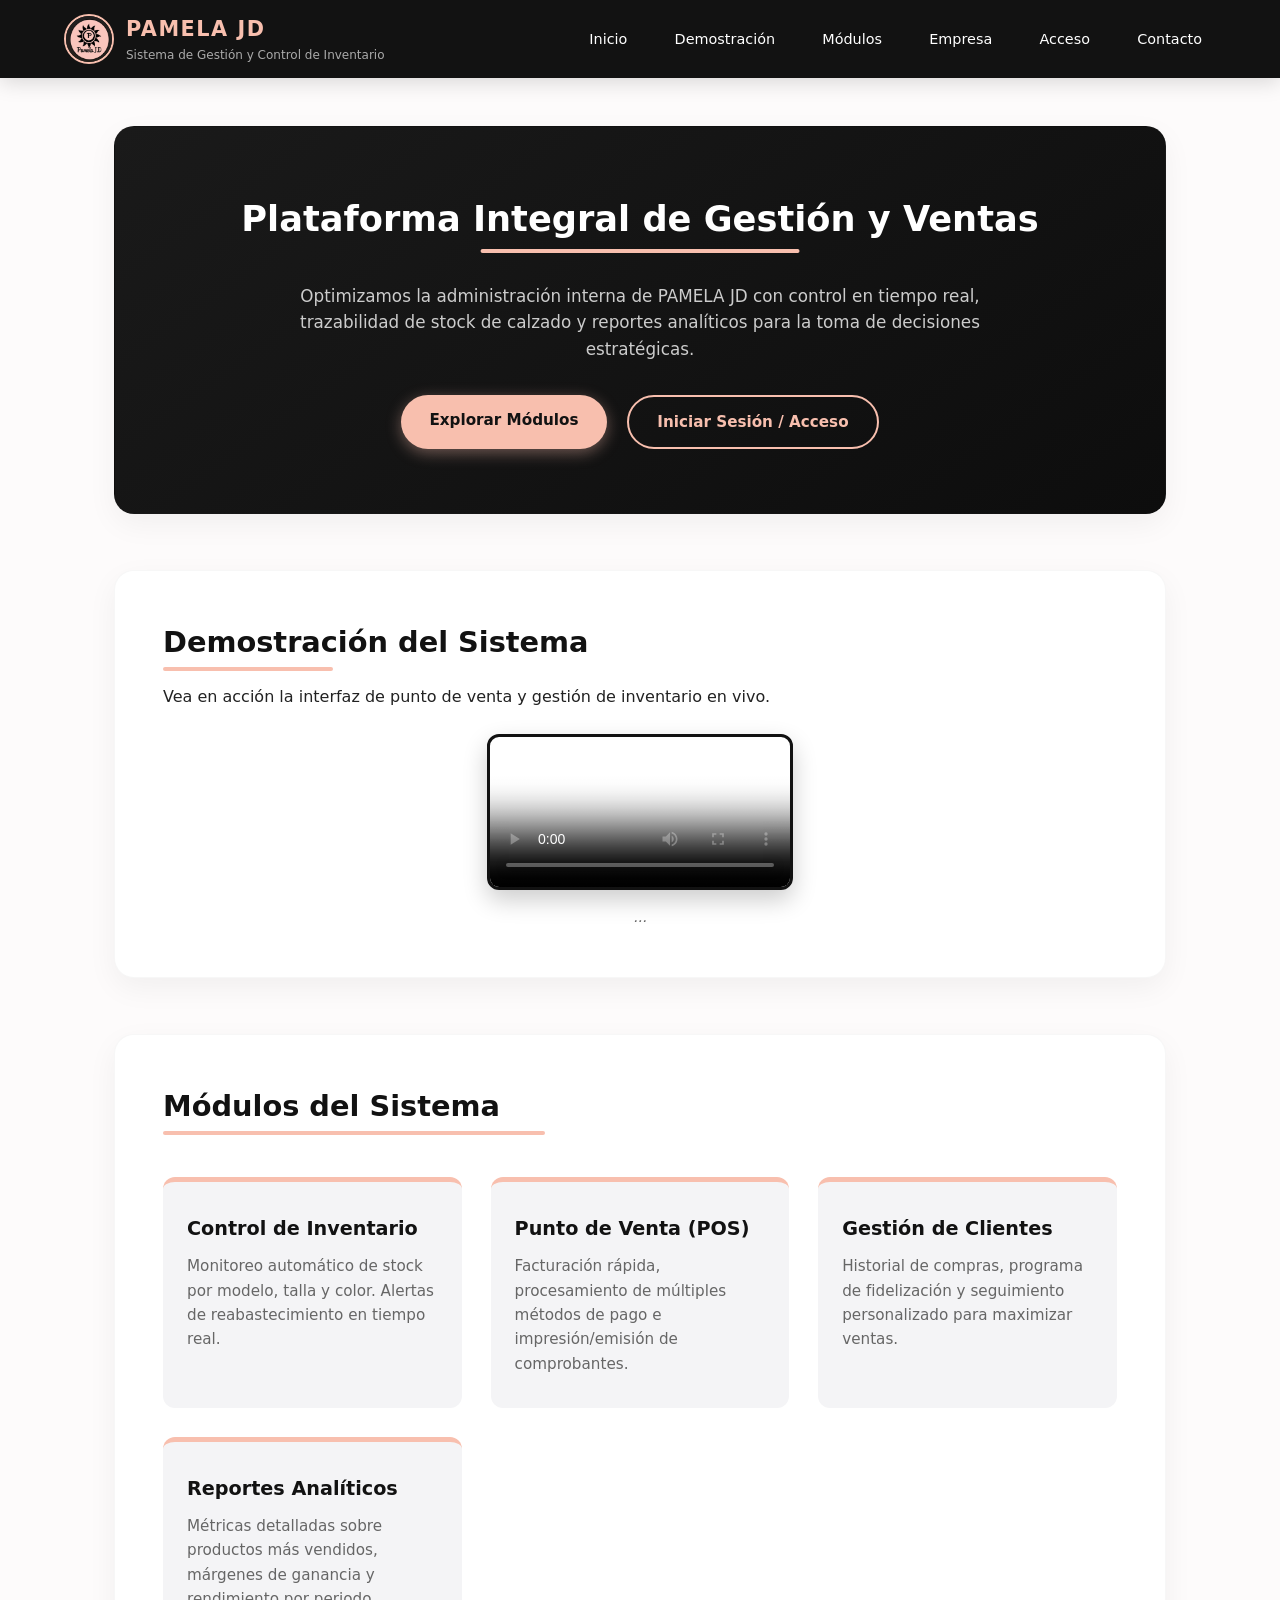
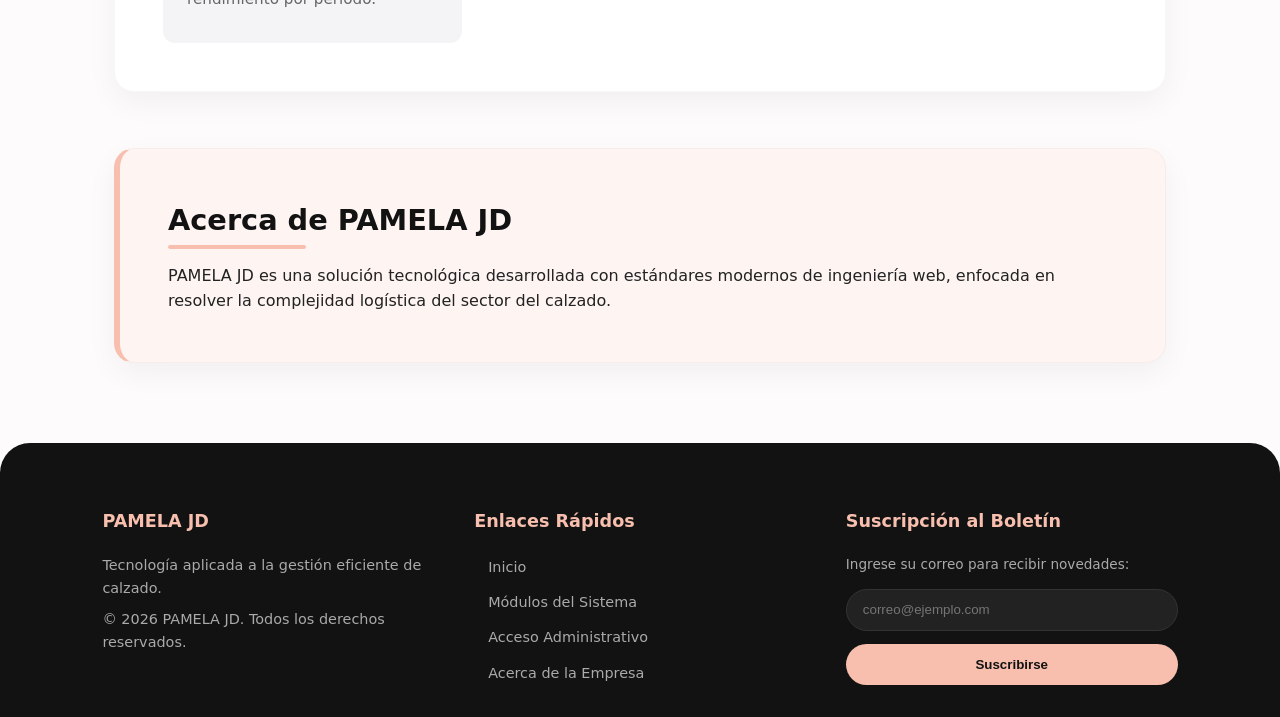
==== inicio/index.html @ 54526642 "Desarrollo avance antiguo" ====
<!DOCTYPE html>
<html lang="es">
<head>
    <meta charset="UTF-8">
    <meta name="viewport" content="width=device-width, initial-scale=1.0">
    <meta name="description" content="PAMELA JD - Sistema Interno de Gestión, Control de Inventario y Ventas de Calzado">
    <title>PAMELA JD | Sistema de Gestión Interna</title>
    <!-- Vinculación a la hoja de estilos externa -->
    <link rel="stylesheet" href="principal.css">
</head>
<body>

    <!-- 1. CAPA DE ENCABEZADO Y NAVEGACIÓN PRINCIPAL -->
    <header>
        <div class="logo-container">
            <img src="img/pamela.png" alt="Logo Pamela J.D" class="logo-img">
            <div>
                <h1>PAMELA JD</h1>
                <p>Sistema de Gestión y Control de Inventario</p>
            </div>
        </div>
        
        <nav aria-label="Navegación principal">
            <ul>
                <li><a href="#inicio">Inicio</a></li>
                <li><a href="#multimedia">Demostración</a></li>
                <li><a href="#modulos">Módulos</a></li>
                <li><a href="#empresa">Empresa</a></li>
                <!-- Enlace de redirección a la página externa de Login -->
                <li><a href="login.html">Acceso</a></li>
                <li><a href="#contacto">Contacto</a></li>
            </ul>
        </nav>
    </header>

    <!-- 2. NÚCLEO PRINCIPAL DE LA APLICACIÓN -->
    <main>

        <!-- Sección de Héroe / Bienvenida del Sistema Interno -->
        <section id="inicio">
            <h2>Plataforma Integral de Gestión y Ventas</h2>
            <p>Optimizamos la administración interna de PAMELA JD con control en tiempo real, trazabilidad de stock de calzado y reportes analíticos para la toma de decisiones estratégicas.</p>
            <div class="hero-actions">
                <a href="#modulos" class="btn">Explorar Módulos</a>
                <!-- Botón con redirección directa a la página independiente login.html -->
                <a href="login.html" class="btn btn-secondary">Iniciar Sesión / Acceso</a>
            </div>
        </section>

        <!-- Sección Multimedia (Figure + Figcaption) -->
        <section id="multimedia">
            <h2>Demostración del Sistema</h2>
            <p>Vea en acción la interfaz de punto de venta y gestión de inventario en vivo.</p>
            
            <figure>
                <video controls poster="imgs/thumbnail-demo.jpg">
                    <source src="assets/demostracion-pamela.mp4" type="video/mp4">
                    Su navegador no soporta la reproducción de video HTML5.
                </video>
                <figcaption>...</figcaption>
            </figure>
        </section>

        <!-- Sección de Módulos (Grid de Articles) -->
        <section id="modulos">
            <h2>Módulos del Sistema</h2>
            
            <article>
                <h3>Control de Inventario</h3>
                <p>Monitoreo automático de stock por modelo, talla y color. Alertas de reabastecimiento en tiempo real.</p>
            </article>

            <article>
                <h3>Punto de Venta (POS)</h3>
                <p>Facturación rápida, procesamiento de múltiples métodos de pago e impresión/emisión de comprobantes.</p>
            </article>

            <article>
                <h3>Gestión de Clientes</h3>
                <p>Historial de compras, programa de fidelización y seguimiento personalizado para maximizar ventas.</p>
            </article>

            <article>
                <h3>Reportes Analíticos</h3>
                <p>Métricas detalladas sobre productos más vendidos, márgenes de ganancia y rendimiento por periodo.</p>
            </article>
        </section>

        <!-- Contenido Complementario (Aside) -->
        <aside id="empresa">
            <h2>Acerca de PAMELA JD</h2>
            <p>PAMELA JD es una solución tecnológica desarrollada con estándares modernos de ingeniería web, enfocada en resolver la complejidad logística del sector del calzado.</p>
        </aside>

    </main>

    <!-- 3. PIE DE PÁGINA Y NAVEGACIÓN SECUNDARIA -->
    <footer id="contacto">
        <div>
            <h3>PAMELA JD</h3>
            <p>Tecnología aplicada a la gestión eficiente de calzado.</p>
            <p>&copy; 2026 PAMELA JD. Todos los derechos reservados.</p>
        </div>

        <nav aria-label="Navegación del pie de página">
            <h3>Enlaces Rápidos</h3>
            <ul>
                <li><a href="#inicio">Inicio</a></li>
                <li><a href="#modulos">Módulos del Sistema</a></li>
                <li><a href="login.html">Acceso Administrativo</a></li>
                <li><a href="#empresa">Acerca de la Empresa</a></li>
            </ul>
        </nav>

        <div>
            <h3>Suscripción al Boletín</h3>
            <form action="#" method="post">
                <label for="email-boletin">Ingrese su correo para recibir novedades:</label>
                <input type="email" id="email-boletin" name="email" placeholder="correo@ejemplo.com" required>
                <button type="submit">Suscribirse</button>
            </form>
        </div>
    </footer>

</body>
</html>
---- inicio/principal.css ----
/* ==========================================================================
   SISTEMA DE GESTIÓN Y VENTAS - PAMELA JD
   Estilos base: Paleta Rosado Pastel, Negro, Blanco y Gris
   ========================================================================== */

/* 1. RESET Y VARIABLES GENERALES */
* {
    margin: 0;
    padding: 0;
    box-sizing: border-box;
}

:root {
    --pink-primary: #f8bfae;      /* Rosado exacto extraído de la marca */
    --pink-hover: #e8a997;        /* Rosado más intenso para interacciones */
    --black-bg: #121212;          /* Negro profundo para fondos de contraste */
    --black-card: #1a1a1a;        /* Negro mate para tarjetas */
    --text-dark: #222222;         /* Negro suave para lectura en blanco */
    --text-muted: #666666;        /* Gris medio para texto secundario */
    --bg-light: #fdfbfb;          /* Blanco cálido de fondo */
    --bg-gray: #f4f4f6;           /* Gris claro suave para contrastes */
    --white: #ffffff;
    
    --radius-lg: 20px;            /* Bordes altamente redondeados */
    --radius-md: 12px;
    --radius-pill: 50px;
    --shadow-soft: 0 10px 30px rgba(0, 0, 0, 0.05);
    --shadow-hover: 0 15px 35px rgba(248, 191, 174, 0.3);
    --font-main: 'Segoe UI', system-ui, -apple-system, sans-serif;
}

body {
    font-family: var(--font-main);
    background-color: var(--bg-light);
    color: var(--text-dark);
    line-height: 1.6;
}

/* 2. ENCABEZADO Y LOGO (HEADER) */
header {
    background-color: var(--black-bg);
    color: var(--white);
    padding: 0.8rem 5%;
    display: flex;
    justify-content: space-between;
    align-items: center;
    flex-wrap: wrap;
    position: sticky;
    top: 0;
    z-index: 1000;
    box-shadow: 0 4px 20px rgba(0, 0, 0, 0.15);
}

.logo-container {
    display: flex;
    align-items: center;
    gap: 12px;
}

.logo-img {
    width: 50px;
    height: 50px;
    border-radius: 50%;
    object-fit: cover;
    border: 2px solid var(--pink-primary);
}

header h1 {
    font-size: 1.3rem;
    letter-spacing: 1.5px;
    color: var(--pink-primary);
    font-weight: 700;
}

header p {
    font-size: 0.75rem;
    color: #aaaaaa;
}

nav ul {
    display: flex;
    list-style: none;
    gap: 1.2rem;
}

nav a {
    color: var(--white);
    text-decoration: none;
    font-size: 0.9rem;
    font-weight: 500;
    padding: 6px 14px;
    border-radius: var(--radius-pill);
    transition: all 0.3s ease;
}

nav a:hover {
    background-color: rgba(248, 191, 174, 0.15);
    color: var(--pink-primary);
}

/* 3. BOTONES MODERNOS Y REDONDEADOS */
.btn {
    display: inline-block;
    padding: 0.8rem 1.8rem;
    border-radius: var(--radius-pill);
    text-decoration: none;
    font-weight: 600;
    font-size: 0.95rem;
    cursor: pointer;
    transition: all 0.3s ease;
    border: none;
    background-color: var(--pink-primary);
    color: var(--black-bg);
    box-shadow: 0 4px 15px rgba(248, 191, 174, 0.4);
    text-align: center;
}

.btn:hover {
    background-color: var(--pink-hover);
    transform: translateY(-3px);
    box-shadow: var(--shadow-hover);
}

.btn-secondary {
    background-color: transparent;
    border: 2px solid var(--pink-primary);
    color: var(--pink-primary);
    box-shadow: none;
}

.btn-secondary:hover {
    background-color: var(--pink-primary);
    color: var(--black-bg);
}

/* 4. SECCIÓN PRINCIPAL (MAIN Y CONTENEDORES) */
main {
    max-width: 1100px;
    margin: 3rem auto;
    padding: 0 1.5rem;
    display: flex;
    flex-direction: column;
    gap: 3.5rem;
}

section, aside {
    background-color: var(--white);
    padding: 3rem;
    border-radius: var(--radius-lg);
    box-shadow: var(--shadow-soft);
    border: 1px solid rgba(0, 0, 0, 0.03);
    transition: transform 0.3s ease;
}

h2 {
    color: var(--black-bg);
    font-size: 1.8rem;
    margin-bottom: 1.2rem;
    position: relative;
    display: inline-block;
}

/* Subrayado decorativo rosado */
h2::after {
    content: '';
    position: absolute;
    bottom: -6px;
    left: 0;
    width: 40%;
    height: 4px;
    background-color: var(--pink-primary);
    border-radius: var(--radius-pill);
}

/* Hero Section */
#inicio {
    text-align: center;
    background: linear-gradient(145deg, #1a1a1a 0%, #0d0d0d 100%);
    color: var(--white);
    padding: 4rem 2rem;
}

#inicio h2 {
    color: var(--white);
    font-size: 2.2rem;
}

#inicio h2::after {
    left: 50%;
    transform: translateX(-50%);
}

#inicio p {
    color: #cccccc;
    max-width: 700px;
    margin: 1rem auto 2rem auto;
    font-size: 1.05rem;
}

.hero-actions {
    display: flex;
    justify-content: center;
    gap: 1.2rem;
    flex-wrap: wrap;
}

/* Sección Multimedia */
#multimedia figure {
    display: flex;
    flex-direction: column;
    align-items: center;
    margin-top: 1.5rem;
}

video {
    max-width: 100%;
    border-radius: var(--radius-md);
    box-shadow: 0 10px 25px rgba(0, 0, 0, 0.2);
    border: 3px solid var(--black-bg);
}

figcaption {
    margin-top: 1rem;
    font-style: italic;
    color: var(--text-muted);
    font-size: 0.9rem;
}

/* Módulos (Tarjetas orgánicas en Grid) */
#modulos {
    display: grid;
    grid-template-columns: repeat(auto-fit, minmax(230px, 1fr));
    gap: 1.8rem;
}

#modulos h2 {
    grid-column: 1 / -1;
}

article {
    background-color: var(--bg-gray);
    padding: 2rem 1.5rem;
    border-radius: var(--radius-md);
    border-top: 5px solid var(--pink-primary);
    transition: all 0.3s ease;
}

article:hover {
    transform: translateY(-5px);
    background-color: var(--white);
    box-shadow: var(--shadow-hover);
}

article h3 {
    color: var(--black-bg);
    font-size: 1.2rem;
    margin-bottom: 0.6rem;
}

article p {
    color: var(--text-muted);
    font-size: 0.95rem;
}

/* Aside */
aside#empresa {
    background-color: #fef5f3;
    border-left: 6px solid var(--pink-primary);
}

/* 5. ESTILOS DE LA PÁGINA INDEPENDIENTE DE LOGIN (login.html) */
.login-page-body {
    background: linear-gradient(135deg, #121212 0%, #1a1a1a 100%);
    min-height: 100vh;
    display: flex;
    align-items: center;
    justify-content: center;
}

.login-container-page {
    width: 100%;
    max-width: 450px;
    margin: 2rem auto;
    padding: 0 1rem;
}

.login-card {
    background-color: var(--white);
    border-radius: var(--radius-lg);
    padding: 3rem 2rem;
    box-shadow: 0 20px 40px rgba(0, 0, 0, 0.4);
    text-align: center;
}

.login-header .login-logo {
    width: 80px;
    height: 80px;
    border-radius: 50%;
    object-fit: cover;
    border: 3px solid var(--pink-primary);
    margin-bottom: 1rem;
}

.login-header h1 {
    font-size: 1.8rem;
    color: var(--black-bg);
}

.login-header p {
    color: var(--text-muted);
    font-size: 0.9rem;
    margin-top: 0.2rem;
}

.login-form {
    display: flex;
    flex-direction: column;
    gap: 1.2rem;
    margin-top: 2rem;
    text-align: left;
}

.input-group {
    display: flex;
    flex-direction: column;
    gap: 0.4rem;
}

.input-group label {
    color: var(--black-bg);
    font-weight: 600;
    font-size: 0.85rem;
}

.input-group input {
    padding: 0.8rem 1.2rem;
    border-radius: var(--radius-pill);
    border: 1.5px solid var(--bg-gray);
    background-color: var(--bg-light);
    color: var(--text-dark);
    font-size: 0.95rem;
    outline: none;
    transition: border-color 0.3s ease;
}

.input-group input:focus {
    border-color: var(--pink-primary);
    background-color: var(--white);
}

.login-form .btn {
    margin-top: 0.8rem;
    width: 100%;
}

.login-footer {
    margin-top: 2rem;
}

.back-link {
    color: var(--text-muted);
    text-decoration: none;
    font-size: 0.85rem;
    transition: color 0.3s ease;
}

.back-link:hover {
    color: var(--black-bg);
}

/* 6. PIE DE PÁGINA (FOOTER) */
footer {
    background-color: var(--black-bg);
    color: var(--white);
    padding: 4rem 8% 2rem 8%;
    margin-top: 5rem;
    display: grid;
    grid-template-columns: repeat(auto-fit, minmax(240px, 1fr));
    gap: 2.5rem;
    border-top-left-radius: 30px;
    border-top-right-radius: 30px;
}

footer h3 {
    color: var(--pink-primary);
    margin-bottom: 1.2rem;
    font-size: 1.1rem;
}

footer p {
    color: #aaaaaa;
    font-size: 0.9rem;
    margin-bottom: 0.5rem;
}

footer nav ul {
    flex-direction: column;
    gap: 0.6rem;
}

footer a {
    color: #aaaaaa;
    text-decoration: none;
    font-size: 0.9rem;
    transition: color 0.3s ease;
}

footer a:hover {
    color: var(--pink-primary);
}

footer form {
    display: flex;
    flex-direction: column;
    gap: 0.8rem;
}

footer label {
    font-size: 0.85rem;
    color: #aaaaaa;
}

footer input[type="email"] {
    padding: 0.8rem 1rem;
    border-radius: var(--radius-pill);
    border: 1px solid #333333;
    background-color: #222222;
    color: var(--white);
    outline: none;
}

footer input[type="email"]:focus {
    border-color: var(--pink-primary);
}

footer button[type="submit"] {
    padding: 0.8rem;
    border-radius: var(--radius-pill);
    border: none;
    background-color: var(--pink-primary);
    color: var(--black-bg);
    font-weight: bold;
    cursor: pointer;
    transition: background-color 0.3s ease;
}

footer button[type="submit"]:hover {
    background-color: var(--pink-hover);
}

/* Adaptabilidad a dispositivos móviles */
@media (max-width: 768px) {
    header {
        flex-direction: column;
        gap: 1rem;
        text-align: center;
    }

    .logo-container {
        flex-direction: column;
    }

    nav ul {
        flex-wrap: wrap;
        justify-content: center;
    }

    .hero-actions {
        flex-direction: column;
    }
}
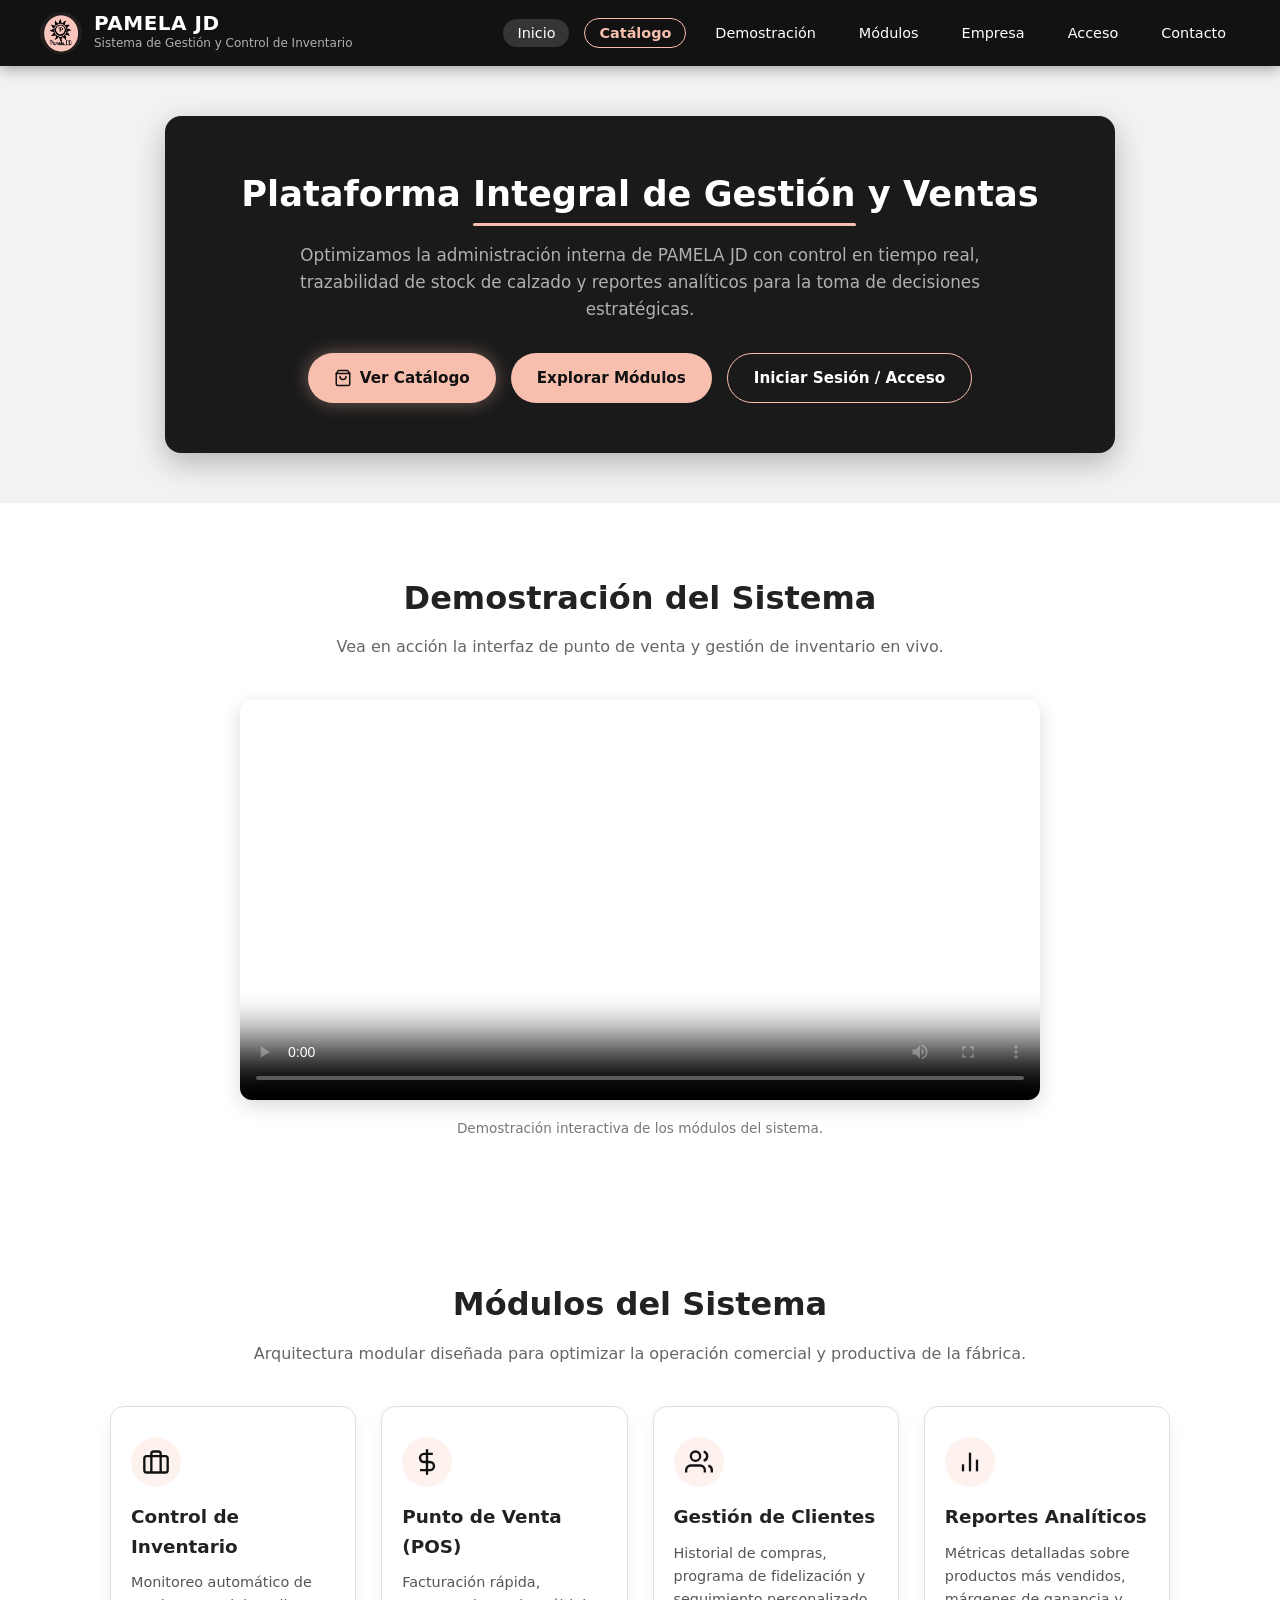
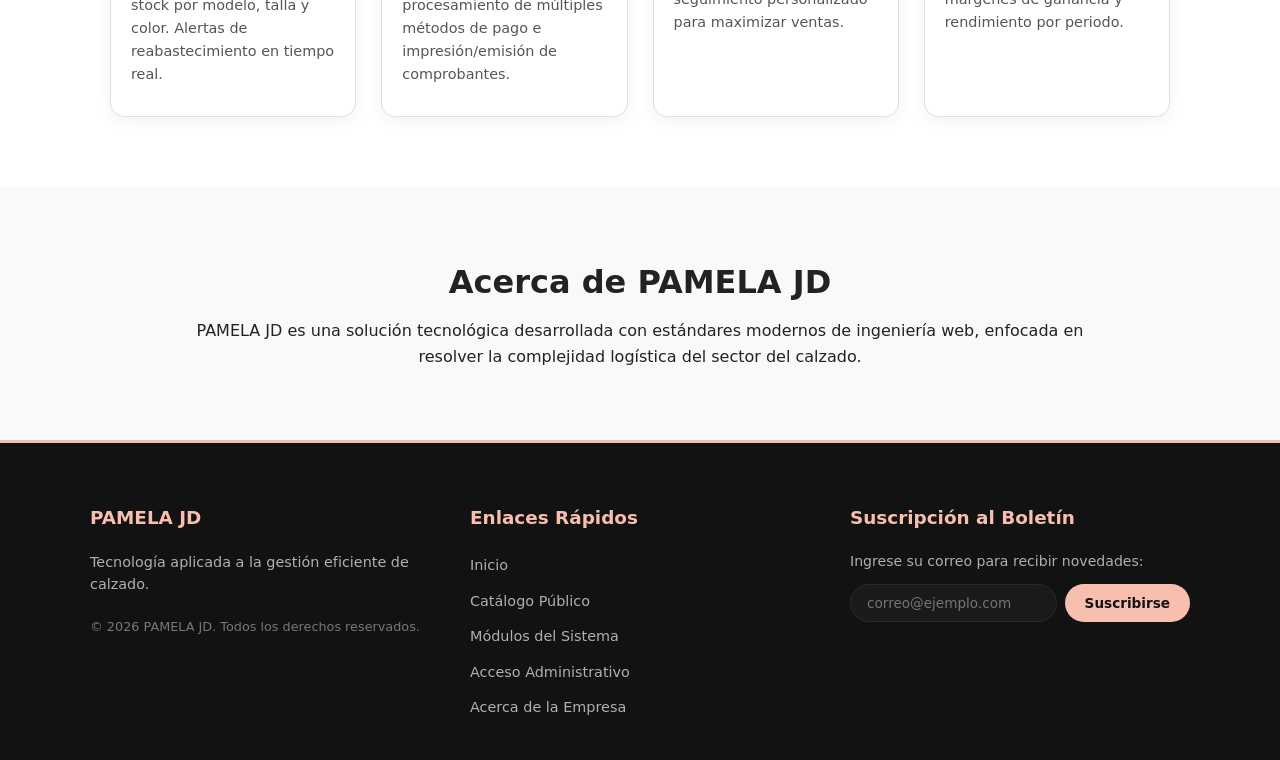
==== commit 8b1f4eb6: "actualizacion code" ====
--- a/inicio/index.html
+++ b/inicio/index.html
@@ -22,11 +22,12 @@
         
         <nav aria-label="Navegación principal">
             <ul>
-                <li><a href="#inicio">Inicio</a></li>
+                <li><a href="#inicio" class="active">Inicio</a></li>
+                <!-- Enlace destacado al catálogo -->
+                <li><a href="catalogo.html" class="nav-catalog-link">Catálogo</a></li>
                 <li><a href="#multimedia">Demostración</a></li>
                 <li><a href="#modulos">Módulos</a></li>
                 <li><a href="#empresa">Empresa</a></li>
-                <!-- Enlace de redirección a la página externa de Login -->
                 <li><a href="login.html">Acceso</a></li>
                 <li><a href="#contacto">Contacto</a></li>
             </ul>
@@ -36,89 +37,126 @@
     <!-- 2. NÚCLEO PRINCIPAL DE LA APLICACIÓN -->
     <main>
 
-        <!-- Sección de Héroe / Bienvenida del Sistema Interno -->
-        <section id="inicio">
-            <h2>Plataforma Integral de Gestión y Ventas</h2>
-            <p>Optimizamos la administración interna de PAMELA JD con control en tiempo real, trazabilidad de stock de calzado y reportes analíticos para la toma de decisiones estratégicas.</p>
-            <div class="hero-actions">
-                <a href="#modulos" class="btn">Explorar Módulos</a>
-                <!-- Botón con redirección directa a la página independiente login.html -->
-                <a href="login.html" class="btn btn-secondary">Iniciar Sesión / Acceso</a>
+        <!-- Sección de Héroe / Bienvenida -->
+        <section id="inicio" class="hero-section">
+            <div class="hero-card">
+                <h2>Plataforma <span class="title-underline">Integral de Gestión</span> y Ventas</h2>
+                <p>Optimizamos la administración interna de PAMELA JD con control en tiempo real, trazabilidad de stock de calzado y reportes analíticos para la toma de decisiones estratégicas.</p>
+                
+                <div class="hero-actions">
+                    <!-- Botón destacado del Catálogo -->
+                    <a href="catalogo.html" class="btn btn-catalog">
+                        <svg width="18" height="18" viewBox="0 0 24 24" fill="none" stroke="currentColor" stroke-width="2" stroke-linecap="round" stroke-linejoin="round">
+                            <path d="M6 2L3 6v14a2 2 0 0 0 2 2h14a2 2 0 0 0 2-2V6l-3-4z"></path>
+                            <line x1="3" y1="6" x2="21" y2="6"></line>
+                            <path d="M16 10a4 4 0 0 1-8 0"></path>
+                        </svg>
+                        Ver Catálogo
+                    </a>
+                    <a href="#modulos" class="btn btn-primary">Explorar Módulos</a>
+                    <a href="login.html" class="btn btn-secondary">Iniciar Sesión / Acceso</a>
+                </div>
             </div>
         </section>
 
-        <!-- Sección Multimedia (Figure + Figcaption) -->
-        <section id="multimedia">
+        <!-- Sección Multimedia -->
+        <section id="multimedia" class="content-section">
             <h2>Demostración del Sistema</h2>
-            <p>Vea en acción la interfaz de punto de venta y gestión de inventario en vivo.</p>
+            <p class="section-desc">Vea en acción la interfaz de punto de venta y gestión de inventario en vivo.</p>
             
             <figure>
                 <video controls poster="imgs/thumbnail-demo.jpg">
                     <source src="assets/demostracion-pamela.mp4" type="video/mp4">
                     Su navegador no soporta la reproducción de video HTML5.
                 </video>
-                <figcaption>...</figcaption>
+                <figcaption>Demostración interactiva de los módulos del sistema.</figcaption>
             </figure>
         </section>
 
-        <!-- Sección de Módulos (Grid de Articles) -->
-        <section id="modulos">
+        <!-- Sección de Módulos (Nuevas Tarjetas Visuales) -->
+        <section id="modulos" class="content-section">
             <h2>Módulos del Sistema</h2>
+            <p class="section-desc">Arquitectura modular diseñada para optimizar la operación comercial y productiva de la fábrica.</p>
             
-            <article>
-                <h3>Control de Inventario</h3>
-                <p>Monitoreo automático de stock por modelo, talla y color. Alertas de reabastecimiento en tiempo real.</p>
-            </article>
+            <div class="modules-grid">
+                <article class="module-card">
+                    <div class="module-icon">
+                        <svg width="28" height="28" viewBox="0 0 24 24" fill="none" stroke="currentColor" stroke-width="2"><rect x="2" y="7" width="20" height="14" rx="2" ry="2"/><path d="M16 21V5a2 2 0 0 0-2-2h-4a2 2 0 0 0-2 2v16"/></svg>
+                    </div>
+                    <h3>Control de Inventario</h3>
+                    <p>Monitoreo automático de stock por modelo, talla y color. Alertas de reabastecimiento en tiempo real.</p>
+                </article>
 
-            <article>
-                <h3>Punto de Venta (POS)</h3>
-                <p>Facturación rápida, procesamiento de múltiples métodos de pago e impresión/emisión de comprobantes.</p>
-            </article>
+                <article class="module-card">
+                    <div class="module-icon">
+                        <svg width="28" height="28" viewBox="0 0 24 24" fill="none" stroke="currentColor" stroke-width="2"><line x1="12" y1="1" x2="12" y2="23"/><path d="M17 5H9.5a3.5 3.5 0 0 0 0 7h5a3.5 3.5 0 0 1 0 7H6"/></svg>
+                    </div>
+                    <h3>Punto de Venta (POS)</h3>
+                    <p>Facturación rápida, procesamiento de múltiples métodos de pago e impresión/emisión de comprobantes.</p>
+                </article>
 
-            <article>
-                <h3>Gestión de Clientes</h3>
-                <p>Historial de compras, programa de fidelización y seguimiento personalizado para maximizar ventas.</p>
-            </article>
+                <article class="module-card">
+                    <div class="module-icon">
+                        <svg width="28" height="28" viewBox="0 0 24 24" fill="none" stroke="currentColor" stroke-width="2"><path d="M17 21v-2a4 4 0 0 0-4-4H5a4 4 0 0 0-4 4v2"/><circle cx="9" cy="7" r="4"/><path d="M23 21v-2a4 4 0 0 0-3-3.87"/><path d="M16 3.13a4 4 0 0 1 0 7.75"/></svg>
+                    </div>
+                    <h3>Gestión de Clientes</h3>
+                    <p>Historial de compras, programa de fidelización y seguimiento personalizado para maximizar ventas.</p>
+                </article>
 
-            <article>
-                <h3>Reportes Analíticos</h3>
-                <p>Métricas detalladas sobre productos más vendidos, márgenes de ganancia y rendimiento por periodo.</p>
-            </article>
+                <article class="module-card">
+                    <div class="module-icon">
+                        <svg width="28" height="28" viewBox="0 0 24 24" fill="none" stroke="currentColor" stroke-width="2"><line x1="18" y1="20" x2="18" y2="10"/><line x1="12" y1="20" x2="12" y2="4"/><line x1="6" y1="20" x2="6" y2="14"/></svg>
+                    </div>
+                    <h3>Reportes Analíticos</h3>
+                    <p>Métricas detalladas sobre productos más vendidos, márgenes de ganancia y rendimiento por periodo.</p>
+                </article>
+            </div>
         </section>
 
-        <!-- Contenido Complementario (Aside) -->
-        <aside id="empresa">
-            <h2>Acerca de PAMELA JD</h2>
-            <p>PAMELA JD es una solución tecnológica desarrollada con estándares modernos de ingeniería web, enfocada en resolver la complejidad logística del sector del calzado.</p>
+        <!-- Contenido Complementario (Empresa) -->
+        <aside id="empresa" class="content-section bg-alt">
+            <div class="aside-container">
+                <h2>Acerca de PAMELA JD</h2>
+                <p>PAMELA JD es una solución tecnológica desarrollada con estándares modernos de ingeniería web, enfocada en resolver la complejidad logística del sector del calzado.</p>
+            </div>
         </aside>
 
     </main>
 
-    <!-- 3. PIE DE PÁGINA Y NAVEGACIÓN SECUNDARIA -->
+    <!-- 3. PIE DE PÁGINA (FUERA DEL MAIN PARA EVITAR TRAPASOS) -->
     <footer id="contacto">
-        <div>
-            <h3>PAMELA JD</h3>
-            <p>Tecnología aplicada a la gestión eficiente de calzado.</p>
-            <p>&copy; 2026 PAMELA JD. Todos los derechos reservados.</p>
-        </div>
+        <div class="footer-container">
+            <div class="footer-grid">
+                
+                <div class="footer-col brand-col">
+                    <h3>PAMELA JD</h3>
+                    <p class="footer-desc">Tecnología aplicada a la gestión eficiente de calzado.</p>
+                    <p class="copyright">&copy; 2026 PAMELA JD. Todos los derechos reservados.</p>
+                </div>
 
-        <nav aria-label="Navegación del pie de página">
-            <h3>Enlaces Rápidos</h3>
-            <ul>
-                <li><a href="#inicio">Inicio</a></li>
-                <li><a href="#modulos">Módulos del Sistema</a></li>
-                <li><a href="login.html">Acceso Administrativo</a></li>
-                <li><a href="#empresa">Acerca de la Empresa</a></li>
-            </ul>
-        </nav>
+                <nav aria-label="Navegación del pie de página" class="footer-col links-col">
+                    <h3>Enlaces Rápidos</h3>
+                    <ul>
+                        <li><a href="#inicio">Inicio</a></li>
+                        <li><a href="catalogo.html">Catálogo Público</a></li>
+                        <li><a href="#modulos">Módulos del Sistema</a></li>
+                        <li><a href="login.html">Acceso Administrativo</a></li>
+                        <li><a href="#empresa">Acerca de la Empresa</a></li>
+                    </ul>
+                </nav>
 
-        <div>
-            <h3>Suscripción al Boletín</h3>
-            <form action="#" method="post">
-                <label for="email-boletin">Ingrese su correo para recibir novedades:</label>
-                <input type="email" id="email-boletin" name="email" placeholder="correo@ejemplo.com" required>
-                <button type="submit">Suscribirse</button>
-            </form>
+                <div class="footer-col newsletter-col">
+                    <h3>Suscripción al Boletín</h3>
+                    <form action="#" method="post" class="newsletter-form">
+                        <label for="email-boletin">Ingrese su correo para recibir novedades:</label>
+                        <div class="input-group">
+                            <input type="email" id="email-boletin" name="email" placeholder="correo@ejemplo.com" required>
+                            <button type="submit">Suscribirse</button>
+                        </div>
+                    </form>
+                </div>
+
+            </div>
         </div>
     </footer>
 
--- a/inicio/principal.css
+++ b/inicio/principal.css
@@ -1,54 +1,62 @@
-/* ==========================================================================
-   SISTEMA DE GESTIÓN Y VENTAS - PAMELA JD
-   Estilos base: Paleta Rosado Pastel, Negro, Blanco y Gris
-   ========================================================================== */
-
-/* 1. RESET Y VARIABLES GENERALES */
+/* ============================================================================
+   HOJA DE ESTILOS GENERAL - PAMELA JD (COMPLETA Y UNIFICADA)
+   ============================================================================ */
+
+/* --- VARIABLES GLOBALES --- */
+:root {
+    --pink-accent: #f8bfae;
+    --pink-hover: #f5a893;
+    --dark-bg: #121212;
+    --dark-card: #1a1a1a;
+    --text-light: #ffffff;
+    --text-muted: #b0b0b0;
+    --bg-body: #ffffff;
+    --bg-gray: #f8f9fa;
+    --border-dark: #2a2a2a;
+    --radius-pill: 50px;
+    --radius-card: 16px;
+    --transition: all 0.3s ease;
+}
+
+/* --- RESET & ESTRUCTURA BASE --- */
 * {
     margin: 0;
     padding: 0;
     box-sizing: border-box;
-}
-
-:root {
-    --pink-primary: #f8bfae;      /* Rosado exacto extraído de la marca */
-    --pink-hover: #e8a997;        /* Rosado más intenso para interacciones */
-    --black-bg: #121212;          /* Negro profundo para fondos de contraste */
-    --black-card: #1a1a1a;        /* Negro mate para tarjetas */
-    --text-dark: #222222;         /* Negro suave para lectura en blanco */
-    --text-muted: #666666;        /* Gris medio para texto secundario */
-    --bg-light: #fdfbfb;          /* Blanco cálido de fondo */
-    --bg-gray: #f4f4f6;           /* Gris claro suave para contrastes */
-    --white: #ffffff;
-    
-    --radius-lg: 20px;            /* Bordes altamente redondeados */
-    --radius-md: 12px;
-    --radius-pill: 50px;
-    --shadow-soft: 0 10px 30px rgba(0, 0, 0, 0.05);
-    --shadow-hover: 0 15px 35px rgba(248, 191, 174, 0.3);
-    --font-main: 'Segoe UI', system-ui, -apple-system, sans-serif;
+    font-family: 'Segoe UI', system-ui, -apple-system, BlinkMacSystemFont, Roboto, sans-serif;
+}
+
+html, body {
+    width: 100%;
+    min-height: 100vh;
+    scroll-behavior: smooth;
 }
 
 body {
-    font-family: var(--font-main);
-    background-color: var(--bg-light);
-    color: var(--text-dark);
+    background-color: var(--bg-body);
+    color: #222222;
     line-height: 1.6;
-}
-
-/* 2. ENCABEZADO Y LOGO (HEADER) */
+    display: flex;
+    flex-direction: column;
+}
+
+main {
+    flex: 1 0 auto; /* Asegura que el footer siempre se mantenga al final */
+    width: 100%;
+}
+
+/* --- HEADER & NAVEGACIÓN PRINCIPAL --- */
 header {
-    background-color: var(--black-bg);
-    color: var(--white);
-    padding: 0.8rem 5%;
+    background-color: var(--dark-bg);
+    color: var(--text-light);
     display: flex;
     justify-content: space-between;
     align-items: center;
-    flex-wrap: wrap;
+    padding: 12px 40px;
     position: sticky;
     top: 0;
     z-index: 1000;
-    box-shadow: 0 4px 20px rgba(0, 0, 0, 0.15);
+    box-shadow: 0 4px 12px rgba(0, 0, 0, 0.3);
 }
 
 .logo-container {
@@ -58,414 +66,434 @@
 }
 
 .logo-img {
-    width: 50px;
-    height: 50px;
+    width: 42px;
+    height: 42px;
     border-radius: 50%;
     object-fit: cover;
-    border: 2px solid var(--pink-primary);
-}
-
-header h1 {
-    font-size: 1.3rem;
-    letter-spacing: 1.5px;
-    color: var(--pink-primary);
+}
+
+.logo-container h1 {
+    font-size: 1.25rem;
     font-weight: 700;
-}
-
-header p {
+    line-height: 1.1;
+    letter-spacing: 0.5px;
+}
+
+.logo-container p {
     font-size: 0.75rem;
-    color: #aaaaaa;
-}
-
-nav ul {
+    color: var(--text-muted);
+}
+
+header nav ul {
     display: flex;
     list-style: none;
-    gap: 1.2rem;
-}
-
-nav a {
-    color: var(--white);
+    gap: 15px;
+    align-items: center;
+}
+
+header nav a {
+    color: var(--text-light);
     text-decoration: none;
     font-size: 0.9rem;
     font-weight: 500;
     padding: 6px 14px;
+    border-radius: 20px;
+    transition: var(--transition);
+}
+
+header nav a:hover, header nav a.active {
+    background-color: rgba(255, 255, 255, 0.15);
+}
+
+header nav a.nav-catalog-link {
+    color: var(--pink-accent);
+    border: 1px solid var(--pink-accent);
+    font-weight: 600;
+}
+
+header nav a.nav-catalog-link:hover {
+    background-color: var(--pink-accent);
+    color: var(--dark-bg);
+}
+
+/* --- SECCIÓN HERO --- */
+.hero-section {
+    display: flex;
+    justify-content: center;
+    padding: 50px 20px;
+    background-color: #f2f2f2;
+}
+
+.hero-card {
+    background-color: var(--dark-card);
+    color: var(--text-light);
+    border-radius: var(--radius-card);
+    padding: 50px 40px;
+    max-width: 950px;
+    width: 100%;
+    text-align: center;
+    box-shadow: 0 10px 30px rgba(0, 0, 0, 0.25);
+}
+
+.hero-card h2 {
+    font-size: 2.2rem;
+    margin-bottom: 20px;
+    font-weight: 700;
+}
+
+.title-underline {
+    position: relative;
+    display: inline-block;
+}
+
+.title-underline::after {
+    content: '';
+    position: absolute;
+    bottom: -4px;
+    left: 0;
+    width: 100%;
+    height: 3px;
+    background-color: var(--pink-accent);
+    border-radius: 2px;
+}
+
+.hero-card p {
+    color: var(--text-muted);
+    font-size: 1.05rem;
+    max-width: 750px;
+    margin: 0 auto 30px;
+}
+
+.hero-actions {
+    display: flex;
+    justify-content: center;
+    gap: 15px;
+    flex-wrap: wrap;
+}
+
+/* BOTONES GENERALES */
+.btn {
+    display: inline-flex;
+    align-items: center;
+    gap: 8px;
+    padding: 12px 26px;
     border-radius: var(--radius-pill);
-    transition: all 0.3s ease;
-}
-
-nav a:hover {
-    background-color: rgba(248, 191, 174, 0.15);
-    color: var(--pink-primary);
-}
-
-/* 3. BOTONES MODERNOS Y REDONDEADOS */
-.btn {
-    display: inline-block;
-    padding: 0.8rem 1.8rem;
-    border-radius: var(--radius-pill);
+    font-size: 0.95rem;
+    font-weight: 600;
     text-decoration: none;
-    font-weight: 600;
-    font-size: 0.95rem;
+    transition: var(--transition);
     cursor: pointer;
-    transition: all 0.3s ease;
     border: none;
-    background-color: var(--pink-primary);
-    color: var(--black-bg);
-    box-shadow: 0 4px 15px rgba(248, 191, 174, 0.4);
-    text-align: center;
-}
-
-.btn:hover {
+}
+
+.btn-catalog {
+    background-color: var(--pink-accent);
+    color: var(--dark-bg);
+    box-shadow: 0 0 18px rgba(248, 191, 174, 0.4);
+}
+
+.btn-catalog:hover {
+    background-color: #ffffff;
+    transform: translateY(-2px);
+    box-shadow: 0 6px 20px rgba(255, 255, 255, 0.4);
+}
+
+.btn-primary {
+    background-color: var(--pink-accent);
+    color: var(--dark-bg);
+}
+
+.btn-primary:hover {
     background-color: var(--pink-hover);
-    transform: translateY(-3px);
-    box-shadow: var(--shadow-hover);
 }
 
 .btn-secondary {
     background-color: transparent;
-    border: 2px solid var(--pink-primary);
-    color: var(--pink-primary);
-    box-shadow: none;
+    color: var(--text-light);
+    border: 1px solid var(--pink-accent);
 }
 
 .btn-secondary:hover {
-    background-color: var(--pink-primary);
-    color: var(--black-bg);
-}
-
-/* 4. SECCIÓN PRINCIPAL (MAIN Y CONTENEDORES) */
-main {
+    background-color: rgba(248, 191, 174, 0.1);
+}
+
+/* --- SECCIONES DE CONTENIDO --- */
+.content-section {
     max-width: 1100px;
-    margin: 3rem auto;
-    padding: 0 1.5rem;
-    display: flex;
-    flex-direction: column;
-    gap: 3.5rem;
-}
-
-section, aside {
-    background-color: var(--white);
-    padding: 3rem;
-    border-radius: var(--radius-lg);
-    box-shadow: var(--shadow-soft);
-    border: 1px solid rgba(0, 0, 0, 0.03);
-    transition: transform 0.3s ease;
-}
-
-h2 {
-    color: var(--black-bg);
-    font-size: 1.8rem;
-    margin-bottom: 1.2rem;
-    position: relative;
-    display: inline-block;
-}
-
-/* Subrayado decorativo rosado */
-h2::after {
-    content: '';
-    position: absolute;
-    bottom: -6px;
-    left: 0;
-    width: 40%;
-    height: 4px;
-    background-color: var(--pink-primary);
-    border-radius: var(--radius-pill);
-}
-
-/* Hero Section */
-#inicio {
+    margin: 0 auto;
+    padding: 70px 20px;
+}
+
+.content-section h2 {
+    font-size: 2rem;
     text-align: center;
-    background: linear-gradient(145deg, #1a1a1a 0%, #0d0d0d 100%);
-    color: var(--white);
-    padding: 4rem 2rem;
-}
-
-#inicio h2 {
-    color: var(--white);
-    font-size: 2.2rem;
-}
-
-#inicio h2::after {
-    left: 50%;
-    transform: translateX(-50%);
-}
-
-#inicio p {
-    color: #cccccc;
-    max-width: 700px;
-    margin: 1rem auto 2rem auto;
-    font-size: 1.05rem;
-}
-
-.hero-actions {
-    display: flex;
-    justify-content: center;
-    gap: 1.2rem;
-    flex-wrap: wrap;
-}
-
-/* Sección Multimedia */
-#multimedia figure {
-    display: flex;
-    flex-direction: column;
-    align-items: center;
-    margin-top: 1.5rem;
+    margin-bottom: 10px;
+}
+
+.section-desc {
+    text-align: center;
+    color: #666;
+    margin-bottom: 40px;
+}
+
+/* MULTIMEDIA */
+figure {
+    text-align: center;
 }
 
 video {
-    max-width: 100%;
-    border-radius: var(--radius-md);
-    box-shadow: 0 10px 25px rgba(0, 0, 0, 0.2);
-    border: 3px solid var(--black-bg);
+    width: 100%;
+    max-width: 800px;
+    border-radius: 12px;
+    box-shadow: 0 6px 20px rgba(0, 0, 0, 0.15);
 }
 
 figcaption {
-    margin-top: 1rem;
-    font-style: italic;
-    color: var(--text-muted);
-    font-size: 0.9rem;
-}
-
-/* Módulos (Tarjetas orgánicas en Grid) */
-#modulos {
+    margin-top: 10px;
+    font-size: 0.85rem;
+    color: #777;
+}
+
+/* MÓDULOS EN TARJETAS */
+.modules-grid {
     display: grid;
     grid-template-columns: repeat(auto-fit, minmax(230px, 1fr));
-    gap: 1.8rem;
-}
-
-#modulos h2 {
-    grid-column: 1 / -1;
-}
-
-article {
-    background-color: var(--bg-gray);
-    padding: 2rem 1.5rem;
-    border-radius: var(--radius-md);
-    border-top: 5px solid var(--pink-primary);
-    transition: all 0.3s ease;
-}
-
-article:hover {
+    gap: 25px;
+}
+
+.module-card {
+    background: #ffffff;
+    padding: 30px 20px;
+    border-radius: 14px;
+    border: 1px solid #e0e0e0;
+    box-shadow: 0 4px 15px rgba(0, 0, 0, 0.05);
+    transition: var(--transition);
+}
+
+.module-card:hover {
     transform: translateY(-5px);
-    background-color: var(--white);
-    box-shadow: var(--shadow-hover);
-}
-
-article h3 {
-    color: var(--black-bg);
-    font-size: 1.2rem;
-    margin-bottom: 0.6rem;
-}
-
-article p {
-    color: var(--text-muted);
-    font-size: 0.95rem;
-}
-
-/* Aside */
-aside#empresa {
-    background-color: #fef5f3;
-    border-left: 6px solid var(--pink-primary);
-}
-
-/* 5. ESTILOS DE LA PÁGINA INDEPENDIENTE DE LOGIN (login.html) */
-.login-page-body {
-    background: linear-gradient(135deg, #121212 0%, #1a1a1a 100%);
-    min-height: 100vh;
+    border-color: var(--pink-accent);
+    box-shadow: 0 8px 25px rgba(0, 0, 0, 0.1);
+}
+
+.module-icon {
+    width: 50px;
+    height: 50px;
+    background-color: rgba(248, 191, 174, 0.2);
+    color: var(--dark-bg);
+    border-radius: 50%;
     display: flex;
     align-items: center;
     justify-content: center;
-}
-
-.login-container-page {
-    width: 100%;
-    max-width: 450px;
-    margin: 2rem auto;
-    padding: 0 1rem;
-}
-
-.login-card {
-    background-color: var(--white);
-    border-radius: var(--radius-lg);
-    padding: 3rem 2rem;
-    box-shadow: 0 20px 40px rgba(0, 0, 0, 0.4);
+    margin-bottom: 15px;
+}
+
+.module-card h3 {
+    font-size: 1.15rem;
+    margin-bottom: 10px;
+}
+
+.module-card p {
+    font-size: 0.9rem;
+    color: #555;
+}
+
+/* ASIDE EMPRESA */
+.bg-alt {
+    background-color: var(--bg-gray);
+    width: 100%;
+    max-width: 100%;
+}
+
+.aside-container {
+    max-width: 900px;
+    margin: 0 auto;
     text-align: center;
 }
 
-.login-header .login-logo {
-    width: 80px;
-    height: 80px;
-    border-radius: 50%;
-    object-fit: cover;
-    border: 3px solid var(--pink-primary);
-    margin-bottom: 1rem;
-}
-
-.login-header h1 {
-    font-size: 1.8rem;
-    color: var(--black-bg);
-}
-
-.login-header p {
+/* ============================================================================
+   SECCIÓN COMPLETA DEL FOOTER (UNIFICADA Y CORREGIDA)
+   ============================================================================ */
+
+footer {
+    flex-shrink: 0;
+    background-color: var(--dark-bg);
+    color: var(--text-light);
+    padding: 60px 20px 40px;
+    border-top: 3px solid var(--pink-accent);
+    width: 100%;
+    display: block;
+    position: relative;
+    clear: both;
+}
+
+/* Contenedor y estructura de grilla */
+.footer-container {
+    max-width: 1100px;
+    margin: 0 auto;
+    width: 100%;
+}
+
+.footer-grid {
+    display: grid;
+    grid-template-columns: repeat(3, minmax(0, 1fr));
+    gap: 40px;
+    align-items: start;
+}
+
+.footer-col {
+    display: flex;
+    flex-direction: column;
+    gap: 12px;
+}
+
+.footer-col h3 {
+    font-size: 1.15rem;
+    color: var(--pink-accent);
+    margin: 0 0 8px 0;
+    font-weight: 700;
+}
+
+.footer-desc {
+    font-size: 0.9rem;
     color: var(--text-muted);
-    font-size: 0.9rem;
-    margin-top: 0.2rem;
-}
-
-.login-form {
-    display: flex;
-    flex-direction: column;
-    gap: 1.2rem;
-    margin-top: 2rem;
-    text-align: left;
-}
-
-.input-group {
-    display: flex;
-    flex-direction: column;
-    gap: 0.4rem;
-}
-
-.input-group label {
-    color: var(--black-bg);
-    font-weight: 600;
-    font-size: 0.85rem;
-}
-
-.input-group input {
-    padding: 0.8rem 1.2rem;
-    border-radius: var(--radius-pill);
-    border: 1.5px solid var(--bg-gray);
-    background-color: var(--bg-light);
-    color: var(--text-dark);
-    font-size: 0.95rem;
-    outline: none;
-    transition: border-color 0.3s ease;
-}
-
-.input-group input:focus {
-    border-color: var(--pink-primary);
-    background-color: var(--white);
-}
-
-.login-form .btn {
-    margin-top: 0.8rem;
-    width: 100%;
-}
-
-.login-footer {
-    margin-top: 2rem;
-}
-
-.back-link {
+    line-height: 1.5;
+    margin: 0;
+}
+
+.copyright {
+    font-size: 0.8rem;
+    color: #777777;
+    margin-top: 10px;
+}
+
+/* --- SOLUCIÓN AL ESCALONADO DE ENLACES --- */
+.footer-col ul {
+    list-style: none !important;
+    padding: 0 !important;
+    margin: 0 !important;
+    display: flex !important;
+    flex-direction: column !important; /* Fuerza una lista vertical limpia */
+    gap: 10px !important;              /* Espaciado constante entre elementos */
+    align-items: flex-start !important;
+}
+
+.footer-col ul li {
+    margin: 0 !important;
+    padding: 0 !important;
+    display: block !important;
+    float: none !important;           /* Desactiva cualquier flotado conflictivo */
+    width: 100%;
+}
+
+.footer-col ul li a {
     color: var(--text-muted);
     text-decoration: none;
+    font-size: 0.9rem;
+    display: inline-block;
+    transition: all 0.25s ease;
+}
+
+.footer-col ul li a:hover {
+    color: var(--pink-accent);
+    transform: translateX(4px);
+}
+
+/* --- FORMULARIO Y BOLETÍN --- */
+.newsletter-form label {
+    display: block;
+    font-size: 0.88rem;
+    color: var(--text-muted);
+    margin-bottom: 12px;
+    line-height: 1.4;
+}
+
+.input-group {
+    display: flex;
+    gap: 8px;
+    width: 100%;
+}
+
+.input-group input[type="email"] {
+    flex: 1;
+    min-width: 0;
+    padding: 10px 16px;
+    border-radius: var(--radius-pill);
+    border: 1px solid var(--border-dark);
+    background-color: var(--dark-card);
+    color: #ffffff;
     font-size: 0.85rem;
-    transition: color 0.3s ease;
-}
-
-.back-link:hover {
-    color: var(--black-bg);
-}
-
-/* 6. PIE DE PÁGINA (FOOTER) */
-footer {
-    background-color: var(--black-bg);
-    color: var(--white);
-    padding: 4rem 8% 2rem 8%;
-    margin-top: 5rem;
-    display: grid;
-    grid-template-columns: repeat(auto-fit, minmax(240px, 1fr));
-    gap: 2.5rem;
-    border-top-left-radius: 30px;
-    border-top-right-radius: 30px;
-}
-
-footer h3 {
-    color: var(--pink-primary);
-    margin-bottom: 1.2rem;
-    font-size: 1.1rem;
-}
-
-footer p {
-    color: #aaaaaa;
-    font-size: 0.9rem;
-    margin-bottom: 0.5rem;
-}
-
-footer nav ul {
-    flex-direction: column;
-    gap: 0.6rem;
-}
-
-footer a {
-    color: #aaaaaa;
-    text-decoration: none;
-    font-size: 0.9rem;
-    transition: color 0.3s ease;
-}
-
-footer a:hover {
-    color: var(--pink-primary);
-}
-
-footer form {
-    display: flex;
-    flex-direction: column;
-    gap: 0.8rem;
-}
-
-footer label {
+    outline: none;
+    transition: var(--transition);
+}
+
+.input-group input[type="email"]:focus {
+    border-color: var(--pink-accent);
+}
+
+.input-group button {
+    background-color: var(--pink-accent);
+    color: var(--dark-bg);
+    border: none;
+    padding: 10px 20px;
+    border-radius: var(--radius-pill);
+    font-weight: 700;
     font-size: 0.85rem;
-    color: #aaaaaa;
-}
-
-footer input[type="email"] {
-    padding: 0.8rem 1rem;
-    border-radius: var(--radius-pill);
-    border: 1px solid #333333;
-    background-color: #222222;
-    color: var(--white);
-    outline: none;
-}
-
-footer input[type="email"]:focus {
-    border-color: var(--pink-primary);
-}
-
-footer button[type="submit"] {
-    padding: 0.8rem;
-    border-radius: var(--radius-pill);
-    border: none;
-    background-color: var(--pink-primary);
-    color: var(--black-bg);
-    font-weight: bold;
     cursor: pointer;
-    transition: background-color 0.3s ease;
-}
-
-footer button[type="submit"]:hover {
-    background-color: var(--pink-hover);
-}
-
-/* Adaptabilidad a dispositivos móviles */
-@media (max-width: 768px) {
+    white-space: nowrap;
+    transition: var(--transition);
+}
+
+.input-group button:hover {
+    background-color: #ffffff;
+}
+
+/* --- ADAPTABILIDAD RESPONSIVE --- */
+@media (max-width: 900px) {
+    .footer-grid {
+        grid-template-columns: repeat(2, 1fr);
+        gap: 30px;
+    }
+    
+    .newsletter-col {
+        grid-column: span 2;
+    }
+}
+
+@media (max-width: 600px) {
     header {
         flex-direction: column;
-        gap: 1rem;
-        text-align: center;
-    }
-
-    .logo-container {
-        flex-direction: column;
-    }
-
-    nav ul {
+        gap: 15px;
+    }
+
+    header nav ul {
         flex-wrap: wrap;
         justify-content: center;
     }
 
-    .hero-actions {
+    footer {
+        padding: 40px 15px 30px;
+    }
+
+    .footer-grid {
+        grid-template-columns: 1fr;
+        gap: 35px;
+        text-align: center;
+    }
+
+    .footer-col ul {
+        align-items: center !important; /* Centra la lista en celulares */
+    }
+
+    .newsletter-col {
+        grid-column: span 1;
+    }
+
+    .input-group {
         flex-direction: column;
     }
+
+    .input-group button {
+        width: 100%;
+    }
 }
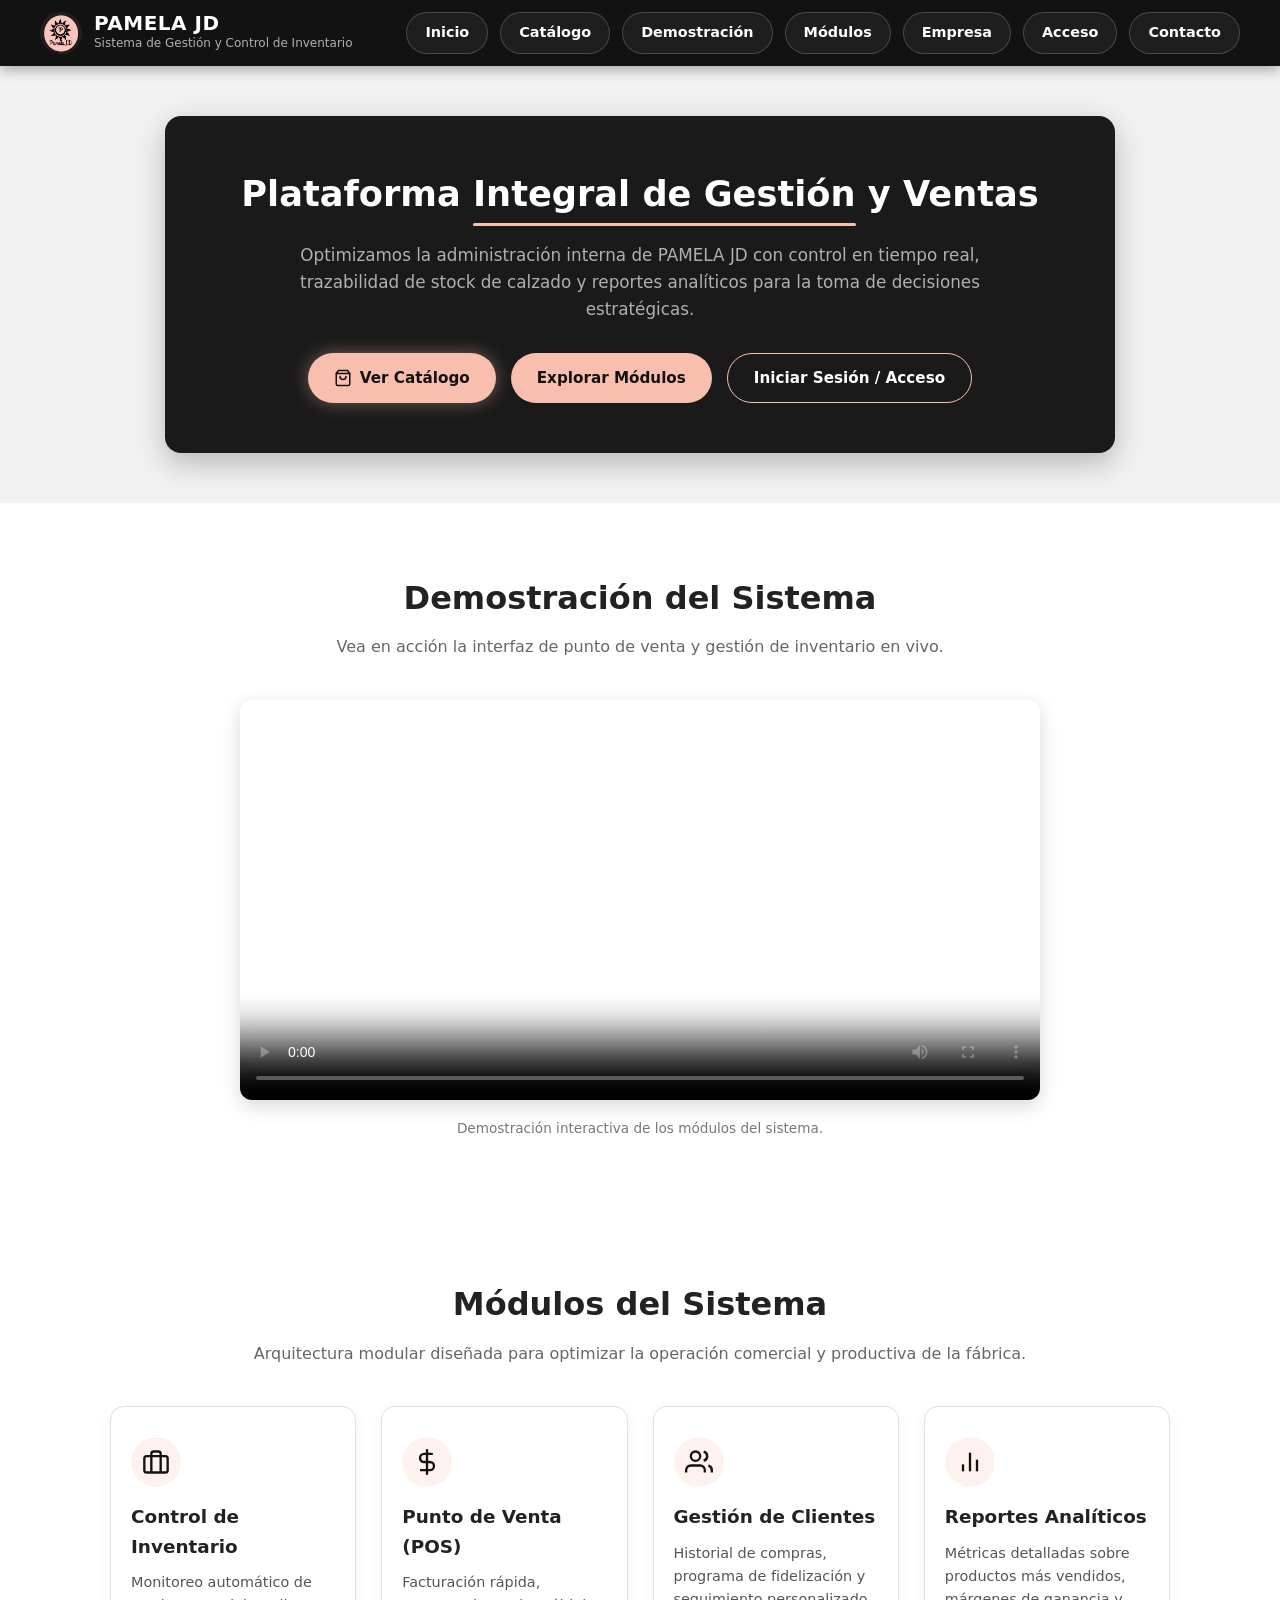
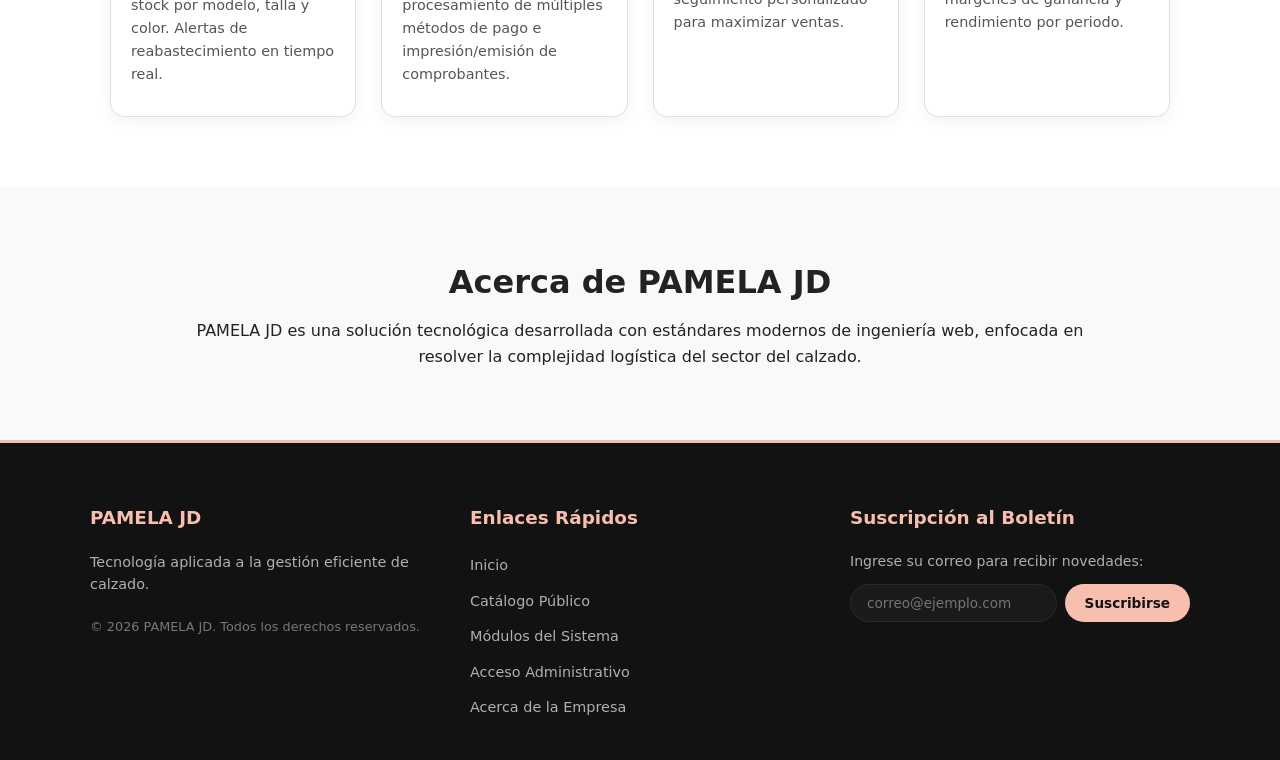
==== commit 3b398214: "Actualizacion" ====
--- a/inicio/index.html
+++ b/inicio/index.html
@@ -22,8 +22,7 @@
         
         <nav aria-label="Navegación principal">
             <ul>
-                <li><a href="#inicio" class="active">Inicio</a></li>
-                <!-- Enlace destacado al catálogo -->
+                <li><a href="#inicio" class=>Inicio</a></li>
                 <li><a href="catalogo.html" class="nav-catalog-link">Catálogo</a></li>
                 <li><a href="#multimedia">Demostración</a></li>
                 <li><a href="#modulos">Módulos</a></li>
--- a/inicio/principal.css
+++ b/inicio/principal.css
@@ -41,7 +41,7 @@
 }
 
 main {
-    flex: 1 0 auto; /* Asegura que el footer siempre se mantenga al final */
+    flex: 1 0 auto;
     width: 100%;
 }
 
@@ -87,33 +87,41 @@
 header nav ul {
     display: flex;
     list-style: none;
-    gap: 15px;
+    gap: 12px;
     align-items: center;
 }
 
+/* Estilo base de los botones del menú */
 header nav a {
     color: var(--text-light);
     text-decoration: none;
     font-size: 0.9rem;
-    font-weight: 500;
-    padding: 6px 14px;
-    border-radius: 20px;
+    font-weight: 600;
+    padding: 8px 18px;
+    border-radius: var(--radius-pill);
+    border: 1px solid rgba(255, 255, 255, 0.2);
+    background-color: rgba(255, 255, 255, 0.05);
     transition: var(--transition);
-}
-
-header nav a:hover, header nav a.active {
-    background-color: rgba(255, 255, 255, 0.15);
-}
-
-header nav a.nav-catalog-link {
+    display: inline-block;
+    outline: none;
+    -webkit-tap-highlight-color: transparent;
+}
+
+/* Cambio de color SOLO en Hover o cuando la clase .active está presente en HTML */
+header nav a:hover, 
+header nav a.active {
     color: var(--pink-accent);
-    border: 1px solid var(--pink-accent);
-    font-weight: 600;
-}
-
-header nav a.nav-catalog-link:hover {
-    background-color: var(--pink-accent);
-    color: var(--dark-bg);
+    border-color: var(--pink-accent);
+    background-color: rgba(248, 191, 174, 0.1);
+    transform: translateY(-1px);
+}
+
+/* Evita que el estado de foco retenido por el navegador mantenga el color rosado */
+header nav a:focus:not(:hover):not(.active) {
+    color: var(--text-light);
+    border-color: rgba(255, 255, 255, 0.2);
+    background-color: rgba(255, 255, 255, 0.05);
+    transform: none;
 }
 
 /* --- SECCIÓN HERO --- */
@@ -311,10 +319,7 @@
     text-align: center;
 }
 
-/* ============================================================================
-   SECCIÓN COMPLETA DEL FOOTER (UNIFICADA Y CORREGIDA)
-   ============================================================================ */
-
+/* --- FOOTER --- */
 footer {
     flex-shrink: 0;
     background-color: var(--dark-bg);
@@ -327,7 +332,6 @@
     clear: both;
 }
 
-/* Contenedor y estructura de grilla */
 .footer-container {
     max-width: 1100px;
     margin: 0 auto;
@@ -367,14 +371,13 @@
     margin-top: 10px;
 }
 
-/* --- SOLUCIÓN AL ESCALONADO DE ENLACES --- */
 .footer-col ul {
     list-style: none !important;
     padding: 0 !important;
     margin: 0 !important;
     display: flex !important;
-    flex-direction: column !important; /* Fuerza una lista vertical limpia */
-    gap: 10px !important;              /* Espaciado constante entre elementos */
+    flex-direction: column !important;
+    gap: 10px !important;
     align-items: flex-start !important;
 }
 
@@ -382,7 +385,7 @@
     margin: 0 !important;
     padding: 0 !important;
     display: block !important;
-    float: none !important;           /* Desactiva cualquier flotado conflictivo */
+    float: none !important;
     width: 100%;
 }
 
@@ -399,7 +402,6 @@
     transform: translateX(4px);
 }
 
-/* --- FORMULARIO Y BOLETÍN --- */
 .newsletter-form label {
     display: block;
     font-size: 0.88rem;
@@ -482,7 +484,7 @@
     }
 
     .footer-col ul {
-        align-items: center !important; /* Centra la lista en celulares */
+        align-items: center !important;
     }
 
     .newsletter-col {
